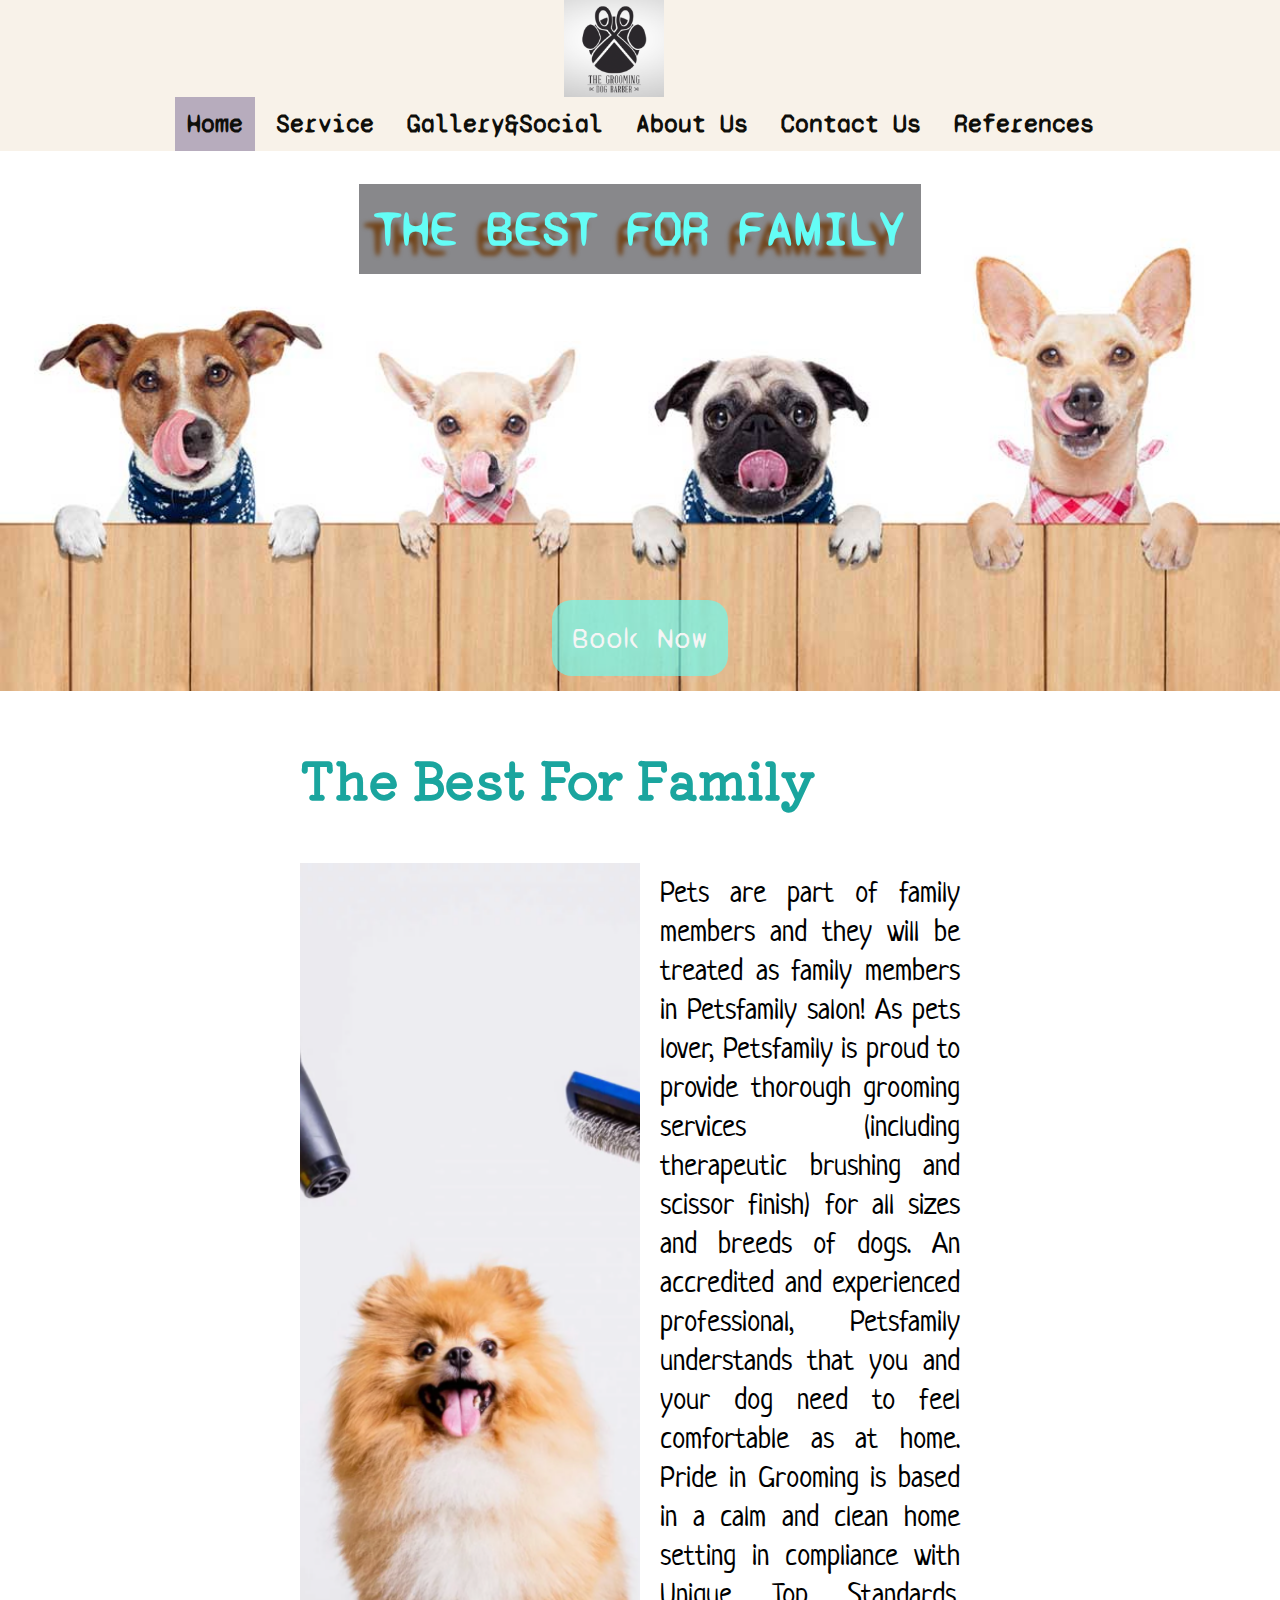
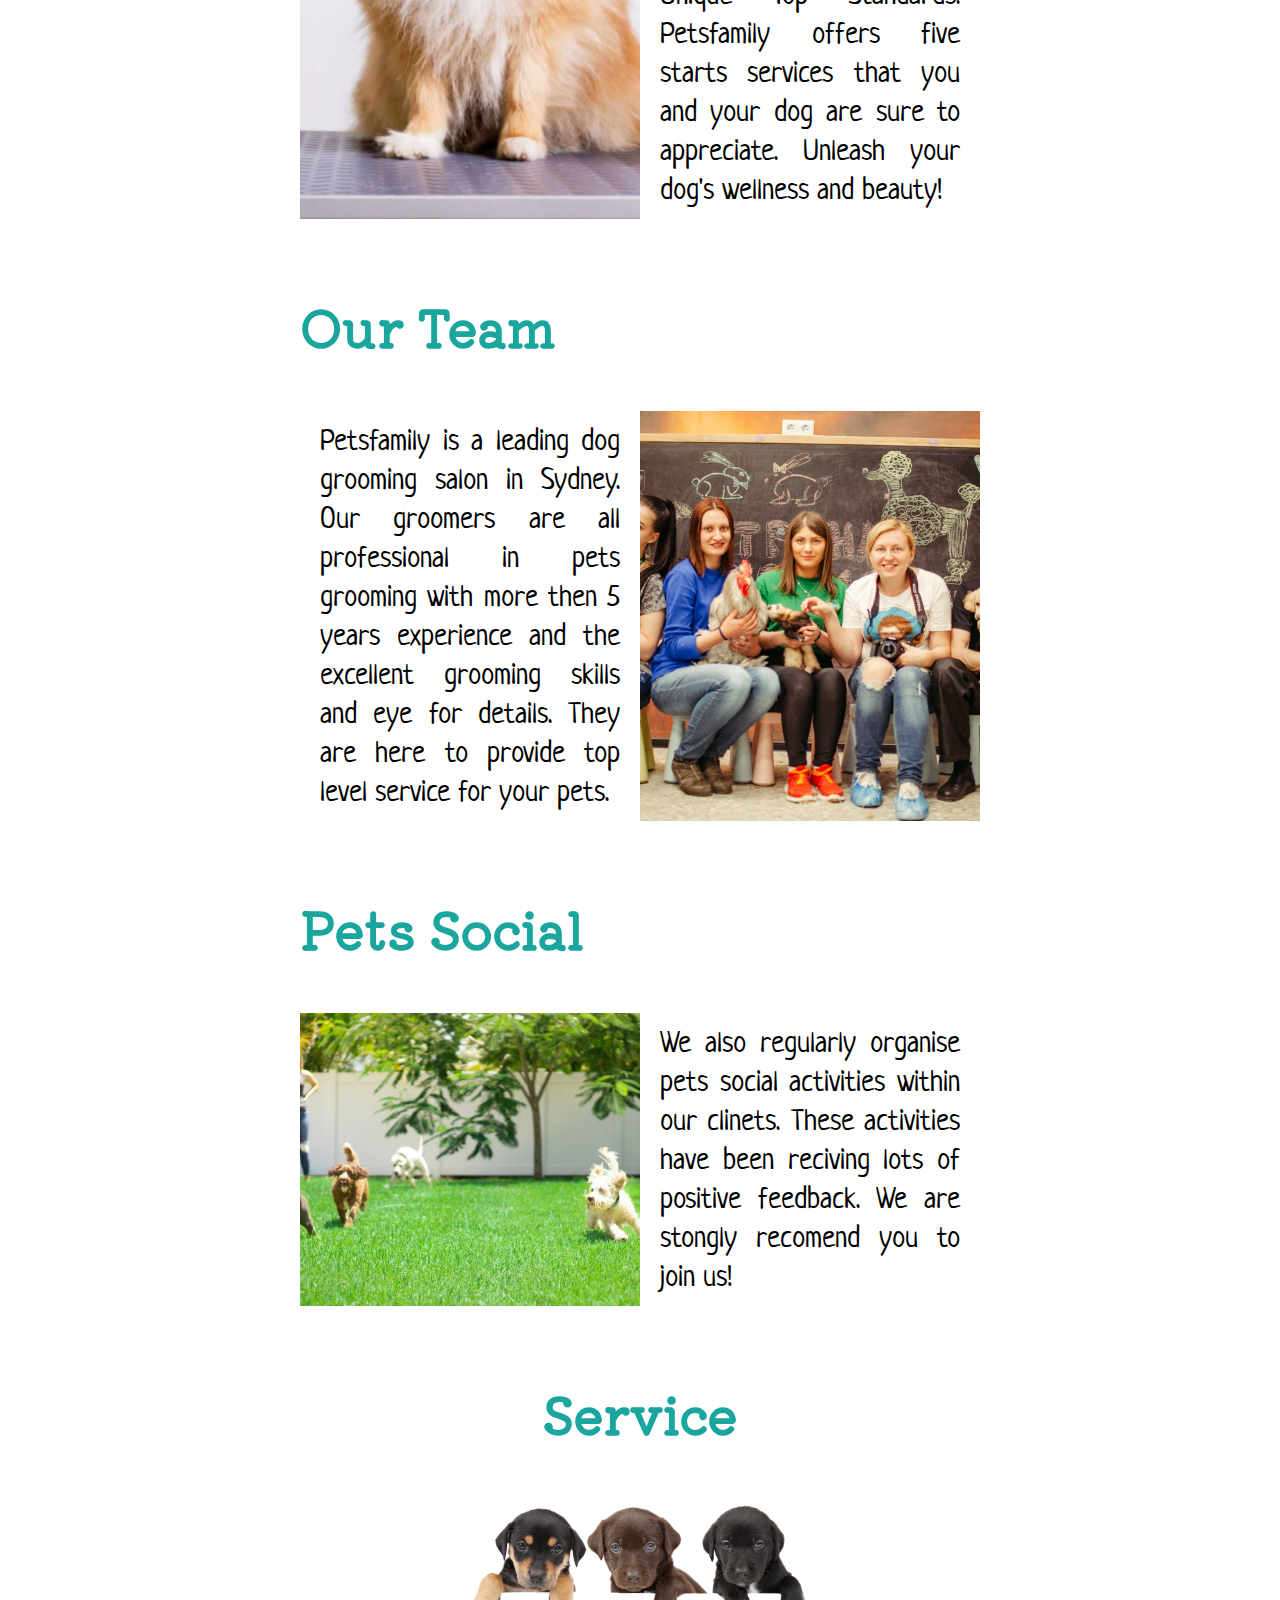
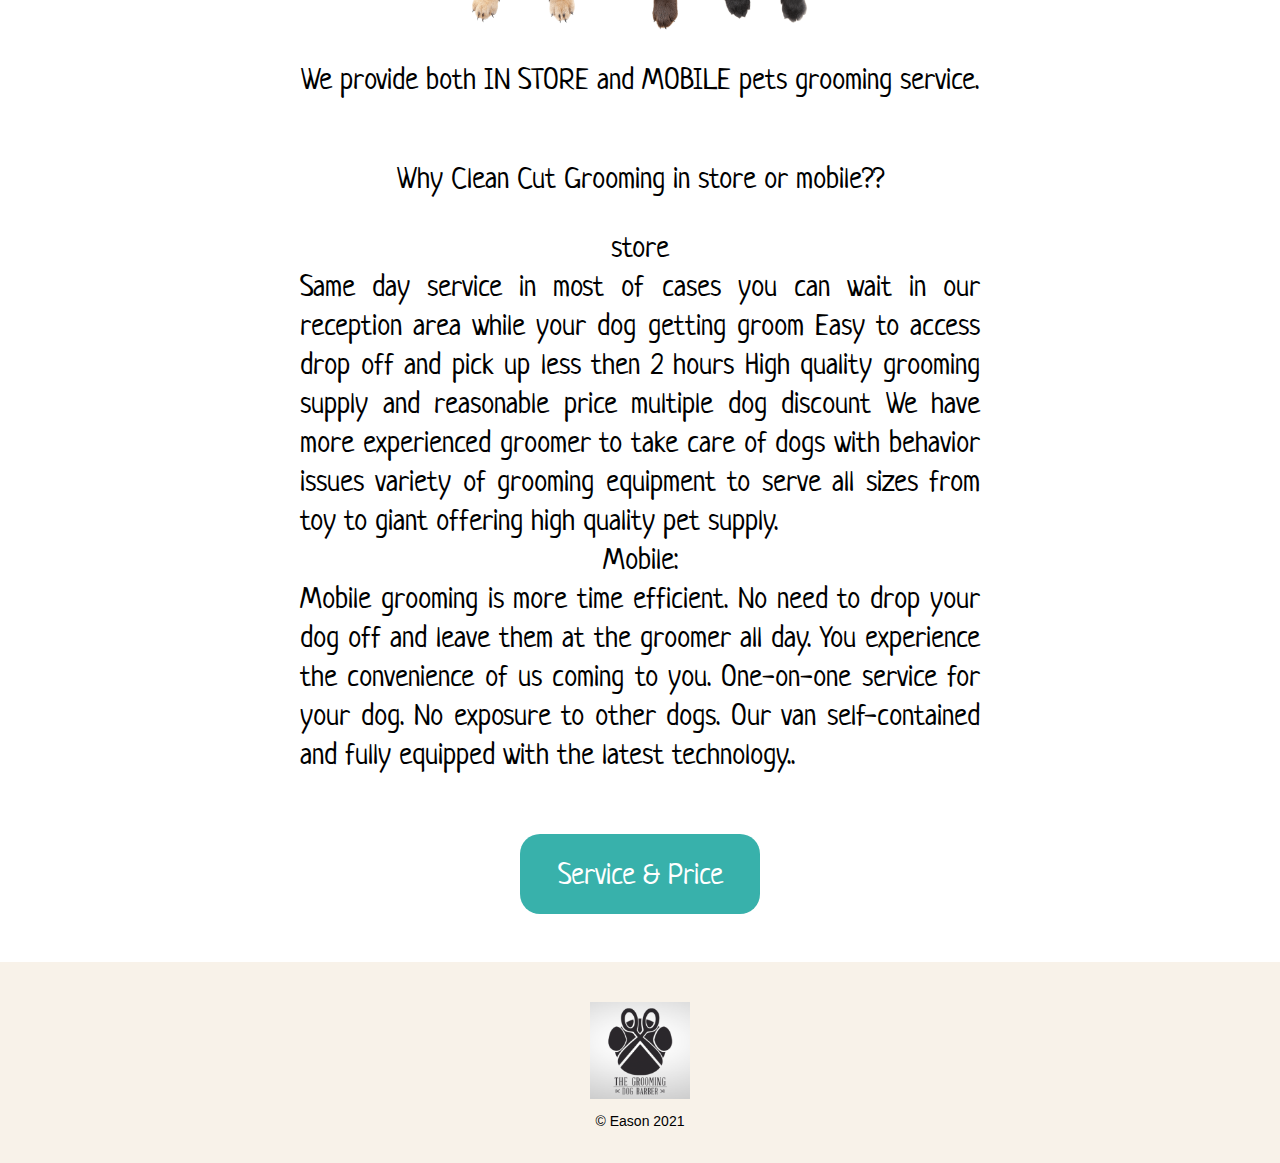
==== index.html @ 54f3551f "init project" ====
<!DOCTYPE html>
<html lang="en">

<head>
    <title>Petsfamily</title>
    <link rel="icon" href="images/fav icon.png">
    <link rel="stylesheet" href="styles.css">
    <link rel="stylesheet" href="responsive.css">
    <meta charset="UTF-8">
    <meta name="author" content="JintangYan">
    <meta name="keywords" content="pets,grooming, social">
    <meta name="viewport" content="width=device-width,initial-scale=1">
    <link rel="stylesheet" href="https://cdnjs.cloudflare.com/ajax/libs/font-awesome/5.15.3/css/all.min.css"
        integrity="sha512-iBBXm8fW90+nuLcSKlbmrPcLa0OT92xO1BIsZ+ywDWZCvqsWgccV3gFoRBv0z+8dLJgyAHIhR35VZc2oM/gI1w=="
        crossorigin="anonymous" />
    <link rel="preconnect" href="https://fonts.gstatic.com">
    <link href="https://fonts.googleapis.com/css2?family=Kiwi+Maru&family=Neucha&family=Syne+Mono&display=swap"
        rel="stylesheet">
</head>

<body>
    <header class="main-header">
            <div class="logo-header">
                <img class="logo" src="images/mainlogo.png">
                <!-- navigation button  -->
                <div class="nav-button-container">
                    <button class="nav-button"></button>
                </div>
            </div>
            <nav class="navigation"> 
                <a class="active" href="index.html">Home</a>
                <a href="service.html">Service</a>
                <a href="social.html">Gallery&Social</a>
                <a href="about.html">About Us</a>
                <a href="contact.html">Contact Us</a>
                <a href="references.html">References</a>
            </nav>
    </header>
    <div class="banner">
        <h1>THE BEST FOR FAMILY</h1>
        <a href="service.html">Book Now</a>
    </div>
    <main class="content">
        <article class="card">
            <h3>The Best For Family</h3>
            <div class="image">
                <img class="card-image" src="images/body pics.png">
                <p>Pets are part of family members and they will be treated as family members in Petsfamily salon! As pets lover, Petsfamily is proud to provide thorough grooming services (including therapeutic brushing and scissor finish) for all sizes and breeds of dogs. An accredited and experienced professional, Petsfamily understands that you and your dog need to feel comfortable as at home. Pride in Grooming is based in a calm and clean home setting in compliance with Unique Top Standards. Petsfamily offers five starts services that you and your dog are sure to appreciate.
                Unleash your dog's wellness and beauty!</p>
            </div>
        </article>
        <article class="card">
            <h3>Our Team</h3>
            <div class="image">
                <p>Petsfamily is a leading dog grooming salon in Sydney. Our groomers are all professional in pets grooming with more then 5 years experience and the excellent grooming skills and eye for details. They are here to provide top level service for your pets.</p>
                <img class="card-image" src="images/team.jpg">
            </div>
        </article>
        <article class="card">
            <h3>Pets Social</h3>
            <div class="image">
                <img class="card-image" src="images/social.jpg">
                <p>We also regularly organise pets social activities within our clinets. These activities have been reciving lots of positive feedback. We are stongly recomend you to join us!</p>
            </div>
        </article>
        <article class="card center">
            <h3>Service</h3>
            <img class="card-image" src="images/transparentdogs.png">
            <p> We provide both IN STORE and MOBILE pets grooming service.</p>
            <p>Why Clean Cut Grooming in store or mobile??
                <div class="store">store</div>Same day service in most of cases you can wait in our reception area while your dog getting groom Easy to access drop off and pick up less then 2 hours High quality grooming supply and reasonable price multiple dog discount We have more experienced groomer to take care of dogs with behavior issues variety of grooming equipment to serve all sizes from toy to giant offering high quality pet supply.
                <br>
                <div class="store">Mobile:</div> Mobile grooming is more time efficient. No need to drop your dog off and leave them at the groomer all day. You experience the convenience of us coming to you. One-on-one service for your dog. No exposure to other dogs. Our van self-contained and fully equipped with the latest technology..</p>
            <a class="service" href="service.html">Service & Price</a>
        </article>
    </main>
    <footer class="footer">
        <nav class="social">
            <a href="https://facebook.com/page">
                <!-- code copied from font awesome -->
                <i class="fab fa-facebook-square"></i>
            </a>
            <a href="https://instagram.com/page">
                <i class="fab fa-instagram"></i>
            </a>
            <a href="https://linkedin.com/page">
                <i class="fab fa-linkedin"></i>
            </a>
            <a href="https://twitter.com/page">
                <i class="fab fa-twitter-square"></i>
            </a>
        </nav>
        <img class="logo" src="images/mainlogo.png">
        <p class="copyright">&copy; Eason 2021</p>
    </footer>
    <script src="script.js"></script>
</body>

</html>
---- styles.css ----
html,body{
    min-height: 100vh;
}
body{
    background-color: rgb(255, 255, 255);
    font-family: Arial, Helvetica, sans-serif;
    margin: 0;
    display: grid;
    grid-template-rows: auto auto 1fr auto;
}
.main-header{
    background-color: rgb(248, 242, 233);
    font-family: 'Syne Mono';
    font-weight: 600;
    display: flex;
    flex-direction: column;
    align-items: center;
}
.logo-header {
    display: flex;  
}
.logo{
    width: 100px;
    display: inline-block;
    flex-direction: row;
}
.navigation{
    background-color: rgb(248, 242, 233);
    box-sizing:inherit;
}
.navigation a {
    color: #0f0f0b;
    text-decoration: none;
    font-size: 25px;
    padding: 12px;
    display: inline-block;
    text-align: left;
   
}
.navigation .active {
    background-color: #b7acbd;
}
.nav-button-container {
    width: 52px;
}
.button {
    width: 200px;
    height: 40px;
    color: white;
    background-color: rgba(26, 165, 158, 0.87);
    background-size: flex;
    border-color: white;
    text-decoration: rgb(230, 230, 23);
    padding: 20px;
    border-radius: 20px;
    display: flex;
    justify-content: center;
    align-items: center;
    font-family: 'Neucha';
    font-size: 20px;
    border: none
}
.nav-button {
    width: 52px;
    height: 52px;
    background-image: url('images/bars-solid.png');
    background-color: transparent;
    background-size: contain;
    border-color: transparent;
    display:none;
}
.copyright {
    text-align: center;
    color: black;
    font-size: 14px;
}
.banner {
    background-color: lightblue;
    display: flex;
    flex-direction: column;
    align-items: center;
    justify-content: space-between;
    background-image: url("images/bannerimage.jpeg");
    background-size: cover;
    background-position: center;
    min-height: 60vh;
}
.banner h1 {
    font-family: 'Syne Mono';
    color: rgb(100, 253, 246);
    font-size: 50px;
    text-shadow: -10px 10px 4px rgb(114, 70, 29);
    background-color: #00000677;   
    padding: 15px;
}
.banner a {
    margin: 15px;
    font-family: 'Syne Mono';
    font-style: bold static;
    font-size: 30px;
    background-color: rgba(100, 253, 245, 0.63);
    color: whitesmoke;
    text-decoration:ivory;
    padding: 20px;
    border-radius: 20px;
}
.banner a:hover {
    background-color:rgba(0, 0, 0, 0.596);
}
.content {
    margin-left: 10em;
    margin-right: 10em;
    display: grid;
    grid-template-columns: 1fr;
    /* the way imgs placed */
    grid-gap: 20px;
    font-family: 'Neucha';
    text-align-last: left;
    font-size: 30px;
}
.content h3 {
   font-family: 'kiwi Maru';
   font-size: 50px;
   color: rgb(26, 165, 158);
}
.about p {
    font-family: 'Neucha';
    text-align-last: left;
    font-size: 30px;
}
.card-image {
    max-width: 50%;
    object-fit: cover;
}
.card {
    text-align: justify;
}
.center {
    display: flex;
    flex-direction: column;
    align-items: center;
}
.image {
    display: flex;
    flex-direction: row;
}
.image p {
    margin: 10px 20px;
}
.content h1 {
    color: rgb(26, 165, 158);
}
.service-content {
    font-family:'Kiwi Maru';
    margin-left: 10em;
    margin-right: 10em;
    display: flex;
    flex-direction: column;
    align-items: center;
    text-align-last: auto;
    font-size: 30px;
}
.horizental {
    display: flex;
    justify-content: space-between;
    width: 100%;
    margin: 10px;
}
.horizental p {
    width: 75%;
}
.service-content p {
    margin: 0;
}
.service-content h1{
    color: rgb(26, 165, 158);
    display: right;
}

.type {
    color: rgb(26, 165, 158);
    word-wrap: break-word;
    max-width: 25%;
}
.contact-content {
    margin-left: 2em;
    margin-right: 2em;
    display: flex;
    justify-content: center;
    font-family: 'Kiwi Maru';
    font-size: 20px;
}

#contact {
    grid-column-start: 2;
    border-color: lightskyblue;
}
.service {
    width: 200px;
    height: 40px;
    color: white;
    background-color: rgba(26, 165, 158, 0.87);
    background-size: flex;
    border-color: white;
    text-decoration:rgb(230, 230, 23);
    padding: 20px;
    border-radius: 20px;
    display: flex;
    justify-content: center;
    align-items: center;
}
.servicebook {
    color: rgb(26, 165, 158);
}
.content a:hover {
    background-color:rgba(112, 62, 5, 0.651);
}
.label {
    display: block;
    margin-top: 1em;
}
.input {
    width:100%;
    display: block;
    padding: 10px;
    box-sizing: border-box;
}
#rating {
    display: block;
    width: 100%;
}
.rating-labels {
    display: flex;
    flex-direction: row;
    justify-content: space-between;
}.rating-label {
    margin-top: 0;
}
.choose-fruit label {
    display: inline-block;
}
#buttonGroup {
    display: flex;
    justify-content: space-around;
}
.footer {
    background-color: rgb(248, 242, 233);
    display: grid;
    place-items: center;
    margin-top: 3em;
    padding: 20px;
}

.social {
    display: flex;
    flex-direction: row;
}
.social a {
    color:black;
    font-size: 24px;
    padding: 10px;
    margin-left: 30px;
    margin-right: 30px;
    text-decoration: none;
}
.social a:hover {
    color: white;
}
.gallery {
    display: flex;
    justify-content: center;
    font-family: 'kiwi Maru';
   font-size: 50px;
   color: rgb(26, 165, 158);
}
/* slideshow */

.slide {
    min-height: 80vh;
    min-width: 100%;
    position: center;
}
.slide-image {
    height: 80vh;
    width: 100%;
    object-fit: contain;
}
.aboutContent h1 {
    color: rgb(26, 165, 158);
    display: flex;
    justify-content: center;
    font-family: 'Kiwi maru';
}
.aboutContent h2 {
    color: rgb(26, 165, 158);
    display: flex;
    justify-content: center;
    font-family: 'Kiwi maru';
}
.CHL {
    display: flex;
    flex-direction: row;
    justify-content:space-around;
}
---- responsive.css ----
/* @media screen and (max-width:800px) {
    .content {
        grid-template-columns: 1fr;
    }
    .servicecontent {
        grid-template-columns: 3fr;
    }
    .contactcontent {
        margin: auto;
    }
    .nav-button {
        display: block;
        grid-column-start: 2;
        justify-self: end;
    }
    .main-header {
        display: grid;
        grid-template-columns: 1fr 1fr;
    }
    .logo {
        grid-column-start: 1;
        margin: 0;
        justify-self: start;
        width: 60px;
    }
    .navigation {
        grid-column-start: 1;
        grid-column-end: 3;
        text-align: left;
        max-height: 0;
        overflow: hidden;
    }
    .banner {
        background-color: lightblue;
        text-align: top;
        display: grid;
        justify-content: center;
        align-items: center;
        grid-template-rows: auto auto;
        place-items: center;
        background-image: url("images/bannerimage.jpeg");
        background-size:inherit ;
        background-position: center;
        min-height: 60vh;
    }
    .navigation.open {
        max-height: 50vh;
    }
    .navigation a {
        width: 100%;
        box-sizing: border-box;
    }
    #contact {
        grid-column-start: 1;
        grid-column-end: 3;
    }
} */

/* mobile phone size */

@media screen and (max-width:480px) {
    .logo-header {
        width: 100%;
        justify-content: space-between;
        align-items: center;
    }
    .banner {
        min-height: auto;
    }
    .banner a {
        font-size: 15px;
        padding: 15px;

    }
    .content {
        grid-template-columns: 1fr;
        margin: auto 0.5em;
    }
    .contact-content {
        margin: 0px;
    }
    .service-content {
        margin-left: 0;
        margin-right: 0;
        font-size: 15px;
    }
    .horizental {
        flex-direction: column;
        align-items: center;
    }
    .type {
        max-width: 100%;
    }
    .nav-button {
        display: block;
        grid-column-start: 2;
        justify-self: end;
    }
    .navigation {
        transition: 1s;
        text-align: left;
        max-height: 0;
        overflow: hidden;
    }
    .navigation.open {
        transition: 1.5s;
        max-height: 50vh;
    }
    .navigation a {
        width: 100%;
        box-sizing: border-box;
    }
    .card {
        display: flex;
        flex-direction: column;
        align-items: center;
    }
    .card-image {
        width: 100%;
        max-width: 100%;
        object-position: center;
    }
    .image {
        display: flex;
        flex-direction: column;
    }
    .banner h1 {
        font-size: 15px;
        padding: 8px;
    }
    .footer {
        padding: 0px;
    }
}
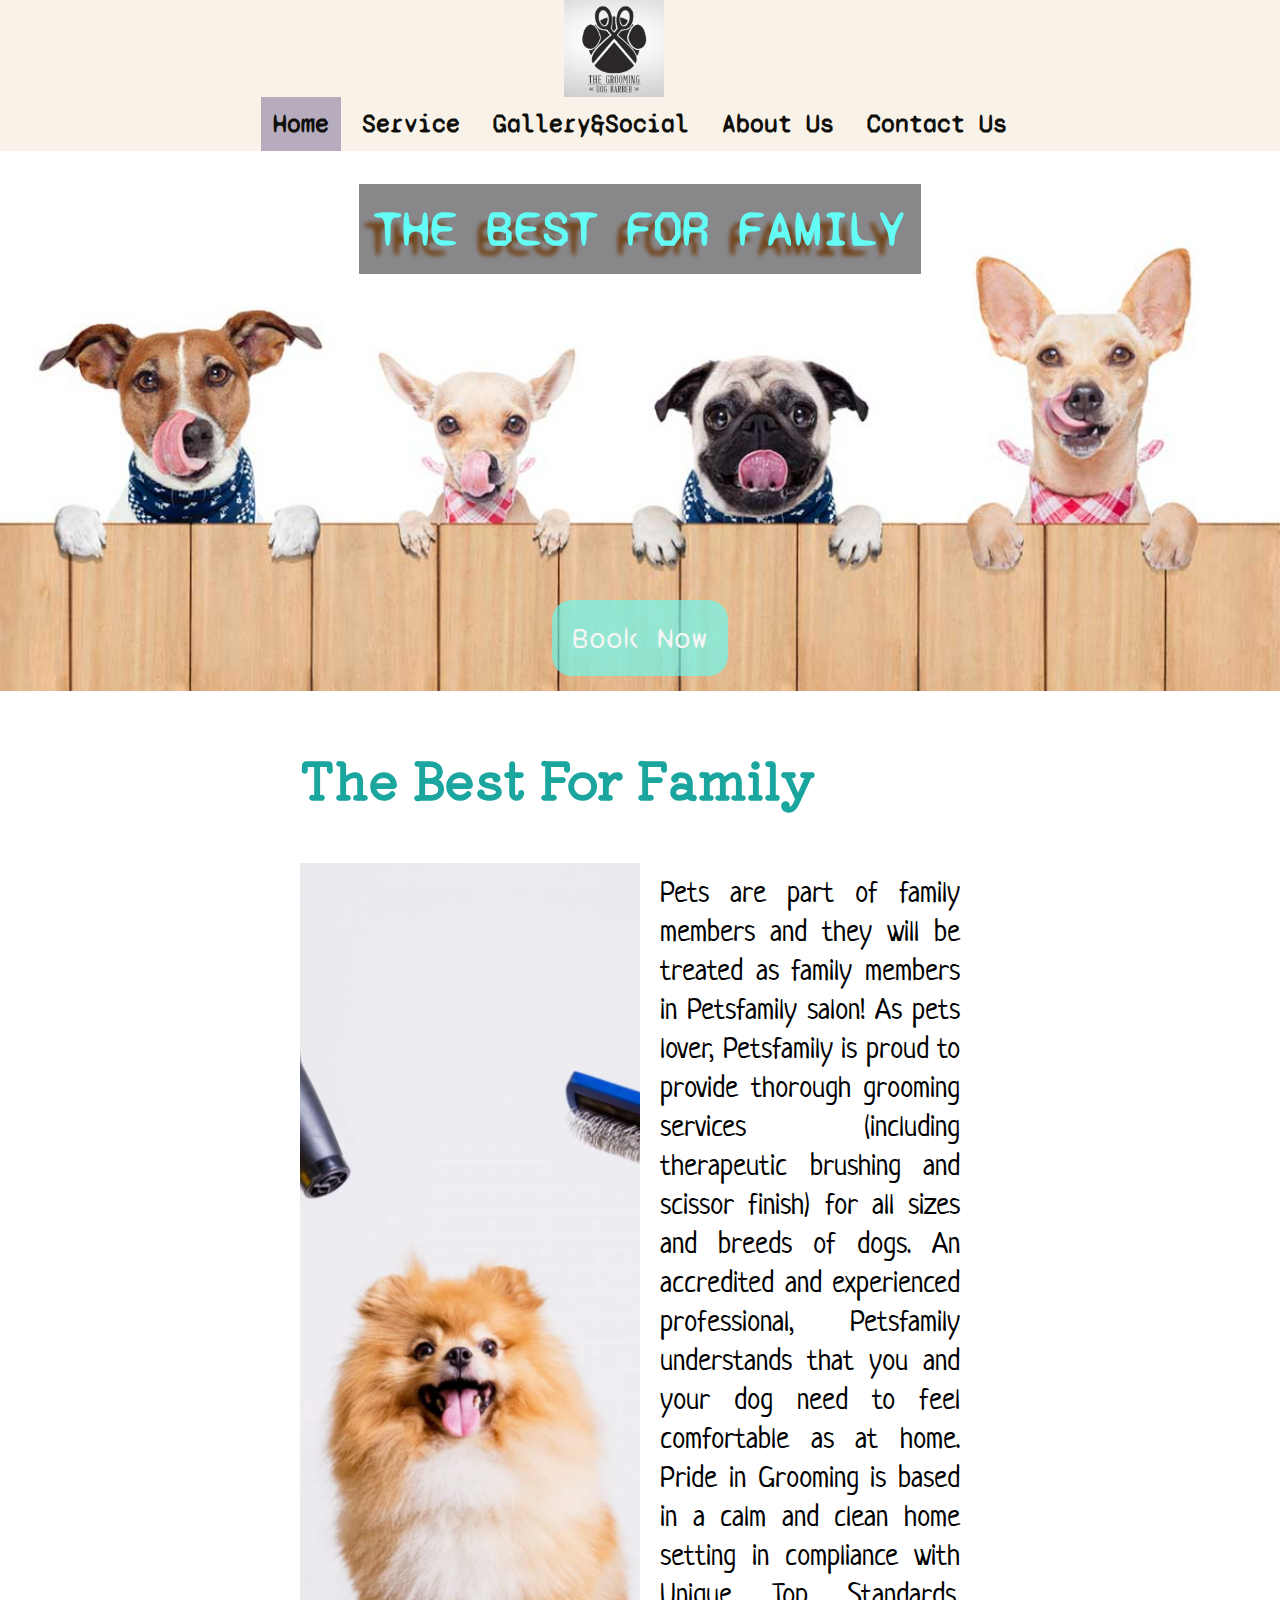
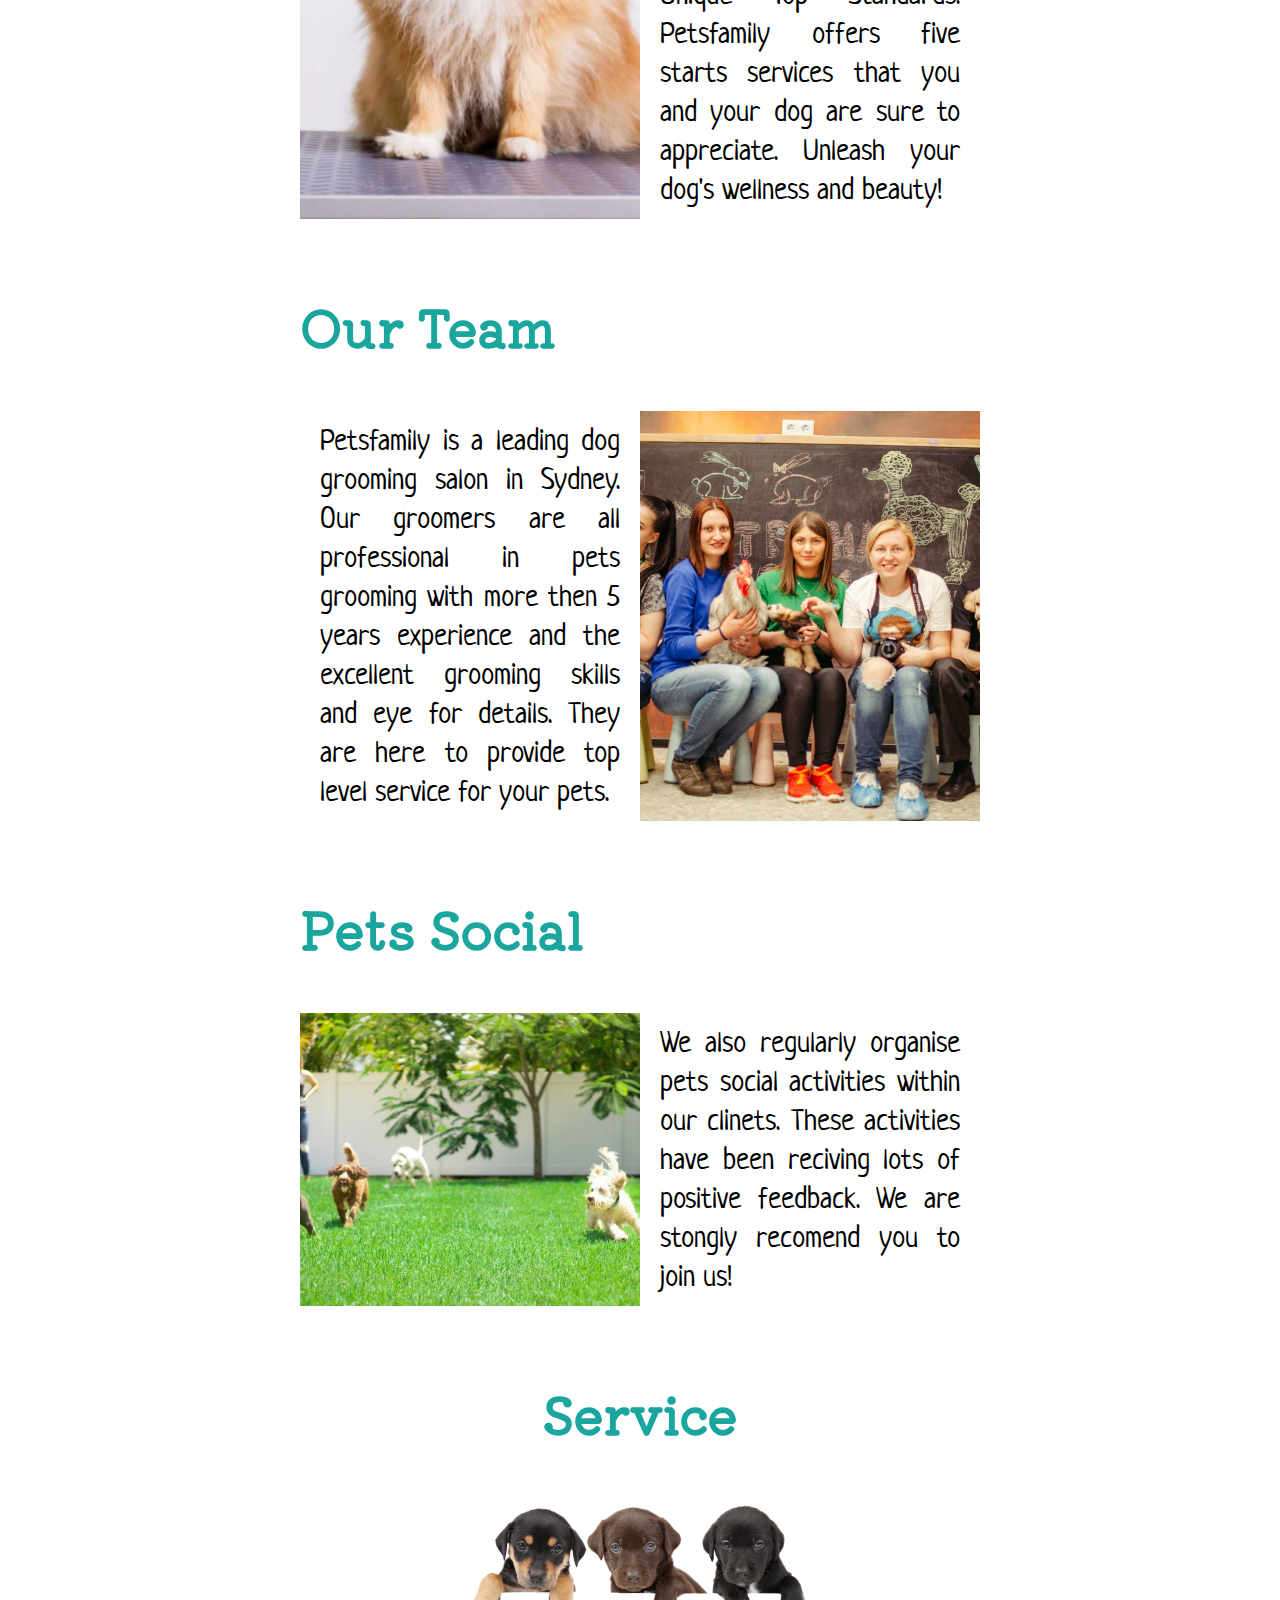
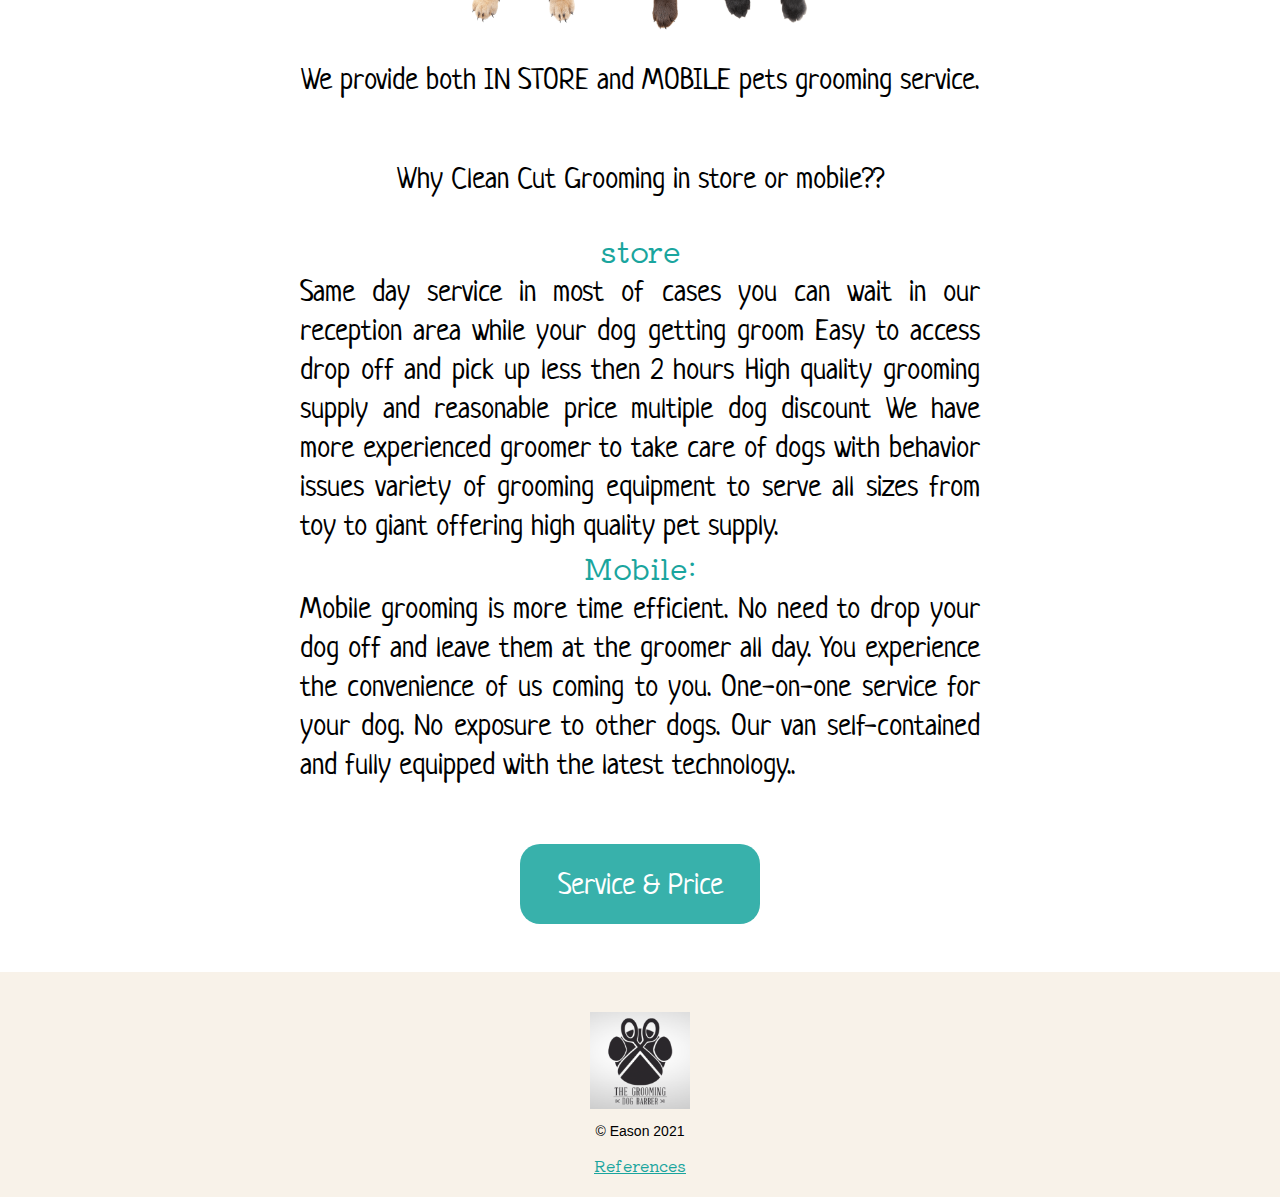
==== commit 0ddbccf4: "latest update" ====
--- a/index.html
+++ b/index.html
@@ -20,21 +20,21 @@
 
 <body>
     <header class="main-header">
-            <div class="logo-header">
-                <img class="logo" src="images/mainlogo.png">
-                <!-- navigation button  -->
-                <div class="nav-button-container">
-                    <button class="nav-button"></button>
-                </div>
+        <div class="logo-header">
+            <img class="logo" src="images/mainlogo.png">
+            <!-- navigation button  -->
+            <div class="nav-button-container">
+                <button class="nav-button"></button>
             </div>
-            <nav class="navigation"> 
-                <a class="active" href="index.html">Home</a>
-                <a href="service.html">Service</a>
-                <a href="social.html">Gallery&Social</a>
-                <a href="about.html">About Us</a>
-                <a href="contact.html">Contact Us</a>
-                <a href="references.html">References</a>
-            </nav>
+        </div>
+        <nav class="navigation">
+            <a class="active" href="index.html">Home</a>
+            <a href="service.html">Service</a>
+            <a href="social.html">Gallery&Social</a>
+            <a href="about.html">About Us</a>
+            <a href="contact.html">Contact Us</a>
+            <!-- <a href="references.html">References</a> -->
+        </nav>
     </header>
     <div class="banner">
         <h1>THE BEST FOR FAMILY</h1>
@@ -45,14 +45,21 @@
             <h3>The Best For Family</h3>
             <div class="image">
                 <img class="card-image" src="images/body pics.png">
-                <p>Pets are part of family members and they will be treated as family members in Petsfamily salon! As pets lover, Petsfamily is proud to provide thorough grooming services (including therapeutic brushing and scissor finish) for all sizes and breeds of dogs. An accredited and experienced professional, Petsfamily understands that you and your dog need to feel comfortable as at home. Pride in Grooming is based in a calm and clean home setting in compliance with Unique Top Standards. Petsfamily offers five starts services that you and your dog are sure to appreciate.
-                Unleash your dog's wellness and beauty!</p>
+                <p>Pets are part of family members and they will be treated as family members in Petsfamily salon! As
+                    pets lover, Petsfamily is proud to provide thorough grooming services (including therapeutic
+                    brushing and scissor finish) for all sizes and breeds of dogs. An accredited and experienced
+                    professional, Petsfamily understands that you and your dog need to feel comfortable as at home.
+                    Pride in Grooming is based in a calm and clean home setting in compliance with Unique Top Standards.
+                    Petsfamily offers five starts services that you and your dog are sure to appreciate.
+                    Unleash your dog's wellness and beauty!</p>
             </div>
         </article>
         <article class="card">
             <h3>Our Team</h3>
             <div class="image">
-                <p>Petsfamily is a leading dog grooming salon in Sydney. Our groomers are all professional in pets grooming with more then 5 years experience and the excellent grooming skills and eye for details. They are here to provide top level service for your pets.</p>
+                <p>Petsfamily is a leading dog grooming salon in Sydney. Our groomers are all professional in pets
+                    grooming with more then 5 years experience and the excellent grooming skills and eye for details.
+                    They are here to provide top level service for your pets.</p>
                 <img class="card-image" src="images/team.jpg">
             </div>
         </article>
@@ -60,7 +67,8 @@
             <h3>Pets Social</h3>
             <div class="image">
                 <img class="card-image" src="images/social.jpg">
-                <p>We also regularly organise pets social activities within our clinets. These activities have been reciving lots of positive feedback. We are stongly recomend you to join us!</p>
+                <p>We also regularly organise pets social activities within our clinets. These activities have been
+                    reciving lots of positive feedback. We are stongly recomend you to join us!</p>
             </div>
         </article>
         <article class="card center">
@@ -68,9 +76,16 @@
             <img class="card-image" src="images/transparentdogs.png">
             <p> We provide both IN STORE and MOBILE pets grooming service.</p>
             <p>Why Clean Cut Grooming in store or mobile??
-                <div class="store">store</div>Same day service in most of cases you can wait in our reception area while your dog getting groom Easy to access drop off and pick up less then 2 hours High quality grooming supply and reasonable price multiple dog discount We have more experienced groomer to take care of dogs with behavior issues variety of grooming equipment to serve all sizes from toy to giant offering high quality pet supply.
-                <br>
-                <div class="store">Mobile:</div> Mobile grooming is more time efficient. No need to drop your dog off and leave them at the groomer all day. You experience the convenience of us coming to you. One-on-one service for your dog. No exposure to other dogs. Our van self-contained and fully equipped with the latest technology..</p>
+            <div class="store">store</div>Same day service in most of cases you can wait in our reception area while
+            your dog getting groom Easy to access drop off and pick up less then 2 hours High quality grooming supply
+            and reasonable price multiple dog discount We have more experienced groomer to take care of dogs with
+            behavior issues variety of grooming equipment to serve all sizes from toy to giant offering high quality pet
+            supply.
+            <br>
+            <div class="store">Mobile:</div> Mobile grooming is more time efficient. No need to drop your dog off and
+            leave them at the groomer all day. You experience the convenience of us coming to you. One-on-one service
+            for your dog. No exposure to other dogs. Our van self-contained and fully equipped with the latest
+            technology..</p>
             <a class="service" href="service.html">Service & Price</a>
         </article>
     </main>
@@ -92,6 +107,7 @@
         </nav>
         <img class="logo" src="images/mainlogo.png">
         <p class="copyright">&copy; Eason 2021</p>
+        <a class="references" href="references.html">References</a>
     </footer>
     <script src="script.js"></script>
 </body>
--- a/styles.css
+++ b/styles.css
@@ -135,6 +135,10 @@
 .card {
     text-align: justify;
 }
+.store {
+    font-family: 'kiwi Maru';
+    color: rgb(26, 165, 158);
+}
 .center {
     display: flex;
     flex-direction: column;
@@ -250,6 +254,14 @@
     margin-top: 3em;
     padding: 20px;
 }
+.references {
+    color: rgb(26, 165, 158);
+    font-family: 'Kiwi Maru';
+}
+.references:hover {
+    background-color:rgba(221, 131, 28, 0.651);
+}  
+
 
 .social {
     display: flex;
@@ -270,7 +282,7 @@
     display: flex;
     justify-content: center;
     font-family: 'kiwi Maru';
-   font-size: 50px;
+   font-size: 40px;
    color: rgb(26, 165, 158);
 }
 /* slideshow */
--- a/responsive.css
+++ b/responsive.css
@@ -1,5 +1,95 @@
-/* @media screen and (max-width:800px) {
+@media screen and (max-width:800px) {
+    .logo-header {
+        width: 100%;
+        justify-content: space-between;
+        align-items: center;
+    }
+    .banner {
+        min-height: 20vh;
+    }
+    .banner a {
+        font-size: 15px;
+        padding: 15px;
+
+    }
     .content {
+        grid-template-columns: 1fr;
+        margin: auto 0em;
+        grid-gap: 5px;
+    }
+    .contact-content {
+        margin: 0px;
+    }
+    .service-content {
+        margin-left: 0;
+        margin-right: 0;
+        font-size: 15px;
+    }
+    .horizental {
+        flex-direction: column;
+        align-items: center;
+        text-align: center;
+    }
+    .leftSlide {
+        height: 40vh;
+        width: 100%;
+    }
+    .slide {
+        min-height: 40vh;
+    }
+    .slide-image {
+        height: 40vh;
+        width: 100%;
+        object-fit: contain;
+    }
+    .socialActivity {
+        height: 40vh;
+        width: 100%;
+    }
+    .type {
+        max-width: 100%;
+    }
+    .nav-button {
+        display: block;
+        grid-column-start: 2;
+        justify-self: end;
+    }
+    .navigation {
+        transition: 1s;
+        text-align: left;
+        max-height: 0;
+        overflow: hidden;
+    }
+    .navigation.open {
+        transition: 1.5s;
+        max-height: 50vh;
+    }
+    .navigation a {
+        width: 100%;
+        box-sizing: border-box;
+    }
+    .card {
+        display: flex;
+        flex-direction: column;
+        align-items: center;
+    }
+    .card-image {
+        width: 100%;
+        max-width: 100%;
+        object-position: center;
+    }
+    .image {
+        display: flex;
+        flex-direction: column;
+    }
+    .banner h1 {
+        font-size: 15px;
+        padding: 8px;
+    }
+    .footer {
+        padding: 0px;
+    }
+    /* .content {
         grid-template-columns: 1fr;
     }
     .servicecontent {
@@ -53,8 +143,8 @@
     #contact {
         grid-column-start: 1;
         grid-column-end: 3;
-    }
-} */
+    } */
+}
 
 /* mobile phone size */
 
@@ -65,7 +155,7 @@
         align-items: center;
     }
     .banner {
-        min-height: auto;
+        min-height: 20vh;
     }
     .banner a {
         font-size: 15px;
@@ -75,6 +165,7 @@
     .content {
         grid-template-columns: 1fr;
         margin: auto 0.5em;
+        text-align: justify;
     }
     .contact-content {
         margin: 0px;
